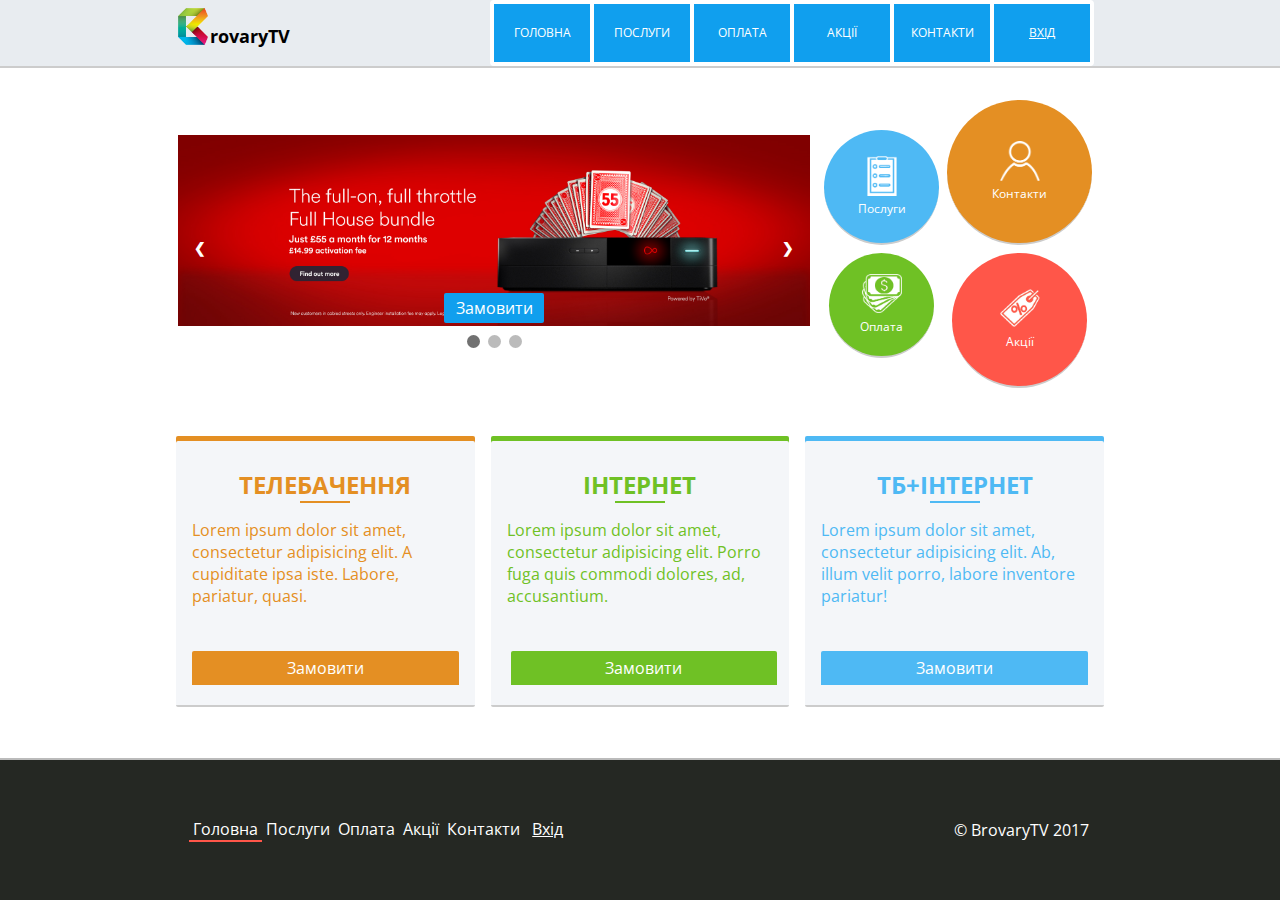
==== index.html @ 28ab9da6 "header_menu, footer_menu, popup pay" ====
<!DOCTYPE html>
<html lang="ru">
	<head>
		<meta charset="utf-8">
		<meta name="viewport" content="width=device-width,initial-scale=1.0">
		<title>Brovary.tv</title>
		<link href="https://fonts.googleapis.com/css?family=Open+Sans+Condensed:300" rel="stylesheet">
		<link rel="shortcut icon" href="images/favico.ico" type="image/x-icon">
		<link rel="stylesheet" href="stylesheets/css/style.css">
		<script src="https://ajax.googleapis.com/ajax/libs/jquery/3.1.1/jquery.min.js"></script>
		</head>
	<body>
		<div class="page_wrap">
		<header>
			<div class="wrap_header">
				<span class="logo">
					<i class="logo_head">rovaryTV</i>
				</span>
				<nav>
					<input type="checkbox" id="nav_toggle">
					<label class="toggle_menu" for="nav_toggle"></label>
					<label class="close_menu" for="nav_toggle"></label>
					<ul class="header_menu">
						<li class="Active"><a href="#">Головна</a></li>
						<li><a href="#">Послуги</a></li>
						<li><a href="#modal2" class="open_modal">Оплата</a></li>
						<li><a href="#">Акції</a></li>
						<li><a href="#">Контакти</a></li>
						<li class="login"><a href="#">Вхід</a></li>
					</ul>
				</nav>
			</div>
		</header>
		<div class="wrap content">
			<div class="main_btns">
				<div class="main_top">
					<a href="services.html">
						<div class="services">
							<span class="services_descr">Lorem ipsum dolor sit amet
							</span>
						</div>
					</a>
					<a href="pay.html">
						<div href="#modal2" class="open_modal pay">
							<span class="pay_descr">Lorem ipsum dolor sit amet.
							</span>
						</div>
					</a>
				</div>
				<div class="main_bot">
					<a href="contacts.html">
						<div class="contacts">
							<span class="contacts_descr">Lorem ipsum dolor sit amet.
							</span>
						</div>
					</a>
					<a href="discount.html">
						<div class="discount">
							<span class="discount_descr">Lorem ipsum dolor sit amet.
							</span>
						</div>
					</a>
				</div>
			</div>
			<div class="slider">
				<div class="slideshow-container">
				  <div class="mySlides fade">
				    <img src="images/slider_first.jpg" alt="Акції">
				    <a href="discount.html" class="btn_slider">Замовити</a>
				    
				  </div>

				  <div class="mySlides fade">
				    <img src="images/slider_2.jpg" alt="Акції">
				    <a href="discount.html" class="btn_slider">Замовити</a>
				  </div>

				  <div class="mySlides fade">
				    <img src="images/slider_first.jpg" alt="Акції">
				    <a href="discount.html" class="btn_slider">Замовити</a>
				  </div>

				  <a class="prev" onclick="plusSlides(-1)">&#10094;</a>
				  <a class="next" onclick="plusSlides(1)">&#10095;</a>
				  <div class="dot_wrap">
				  	<span class="dot" onclick="currentSlide(1)"></span>
				 	 <span class="dot" onclick="currentSlide(2)"></span>
				 	 <span class="dot" onclick="currentSlide(3)"></span> 
				</div>
				</div>
			</div>
		</div>
		<div class="wrap">
			<a href="tariffs.html#tv">
				<article class="info_block tv">
					<h1 class="article_heading-Tv">Телебачення</h1>
					<span class="info_descr">Lorem ipsum dolor sit amet, consectetur adipisicing elit. A cupiditate ipsa iste. Labore, pariatur, quasi.</span>
					<span class="btn">Замовити</span>
				</article>	
			</a>	
			<a href="tariffs.html#internet">
				<article class="info_block internet">
					<div>
					<h1 class="article_heading-Internet">Інтернет</h1>
					<span class="info_descr">Lorem ipsum dolor sit amet, consectetur adipisicing elit. Porro fuga quis commodi dolores, ad, accusantium.</span>
					<span class="btn">Замовити</span>
					</div>
				</article>	
			</a>
			<a href="tariffs.html#tv_internet">
				<article class="info_block tv_internet">
					<h1 class="article_heading-Internet_Tv">ТБ+Інтернет</h1>
					<span class="info_descr">Lorem ipsum dolor sit amet, consectetur adipisicing elit. Ab, illum velit porro, labore inventore pariatur!</span>
					<span class="btn">Замовити</span>
				</article>
			</a>
		</div>
		<div id="modal2" class="modal_div" style="opacity: 0; top: 45%; display: none;">
			<form id="pays_form">
				<span class="modal_close">X</span>
				<h1>Оберіть тип оплати</h1>
				<a href="#" class="btn_place">Ukr-pays</a>
				<a href="#" class="btn_place">Друк квитанції</a>
			</form>
		</div>
	<div id="overlay" style="display: none;"></div>
</div>
		<footer>
			<div class="wrap_footer_menu">
				<ul class="footer_menu leftside_column">
					<li class="Active"><a href="#">Головна</a></li>
					<li><a href="#">Послуги</a></li>
					<li><a href="#modal2" class="open_modal">Оплата</a></li>
				</ul>
				<ul class="footer_menu rightside_column">
					<li><a href="#">Акції</a></li>
					<li><a href="#">Контакти</a></li>
					<li class="login"><a href="#">Вхід</a></li>
				</ul>
			</div>
			<p class="copyright">&copy; BrovaryTV 2017</p>
		</footer>
	<script src="js/slider.js" ></script>
	<script src="js/jQuery.js" ></script>
	</body>
</html>
---- stylesheets/css/style.css ----
@charset "UTF-8";
* {
  box-sizing: border-box; }

body {
  position: relative;
  margin: 0 auto;
  min-width: 320px;
  font-family: "Open Sans Condensed", sans-serif, arial, verdana, tahoma; }

header {
  position: relative;
  z-index: 3;
  height: 64px;
  width: 100%;
  background-color: #e8ecf0;
  border-bottom: rgba(232, 236, 240, 0.9) 2px solid;
  font-family: "Open Sans Condensed", sans-serif, arial;
  border-bottom: 2px #ccc solid; }

nav {
  margin: 0;
  height: 64px;
  position: relative;
  padding: 8px;
  z-index: 3; }

a {
  text-decoration: none;
  color: #000; }

html, body {
  height: 100%; }

img {
  width: 100%; }

.page_wrap {
  min-height: 100%;
  margin-bottom: -142px; }

.page_wrap:after {
  content: "";
  display: block; }

footer, .page_wrap:after {
  height: 142px; }

.wrap {
  min-width: 320px;
  max-width: 960px;
  margin: 16px auto;
  padding: 16px 8px; }

.wrap_header {
  min-width: 320px;
  max-width: 940px;
  margin: auto;
  padding: 0; }

.wrap::after {
  content: "";
  display: block;
  clear: both; }

.logo {
  position: relative;
  display: block;
  height: 40px;
  display: block;
  float: right;
  position: relative;
  padding: 8px 8px 0 8px;
  z-index: 4; }

.logo::before {
  content: "";
  display: block;
  background-image: url("../../images/logo.png");
  background-repeat: no-repeat;
  background-size: 100%;
  width: 30px;
  height: 40px;
  margin: 0 2px 0 0;
  float: left; }

.logo_head {
  color: black;
  font-style: normal;
  position: relative;
  bottom: -16px; }

.logo_head {
  font-size: 18px;
  font-weight: bold; }

.toggle_menu {
  display: block;
  position: relative;
  z-index: 2;
  float: left;
  cursor: pointer;
  width: 30px;
  height: 20px;
  margin-top: 16px; }

.header_menu {
  display: none;
  opacity: 0;
  flex-direction: column;
  padding-left: 8px;
  list-style-type: none;
  position: relative;
  border-radius: 4px;
  z-index: -1; }

.header_menu::before {
  display: block;
  content: "";
  border: 10px solid transparent;
  border-right: 10px solid #2f4065;
  position: absolute;
  left: -20px;
  top: 16px; }

.header_menu li {
  margin: 4px 0; }

.header_menu a {
  text-align: center;
  padding: 0 4px;
  font-size: 12px;
  text-transform: uppercase;
  color: #fff; }

.Active {
  border-left: 2px solid #ff5649;
  margin-left: -2px; }

input[type="checkbox"] {
  display: none; }

#nav_toggle:checked + .toggle_menu::after {
  transform: rotate(-45deg);
  margin-top: -8px; }

#nav_toggle:checked + .toggle_menu::before {
  transform: rotate(45deg);
  border-bottom: none; }

#nav_toggle:checked ~ .header_menu {
  display: flex;
  opacity: 1;
  transition: all linear 0.3s;
  z-index: 3;
  position: relative;
  top: 16px;
  margin-top: -16px;
  left: 24px;
  width: 110px;
  background-color: #2f4065; }

#nav_toggle:checked ~ .header_menu a:hover {
  border-left: 2px solid #de6d6e;
  margin-left: -2px; }

.toggle_menu::before, .toggle_menu::after {
  content: "";
  display: block;
  border-bottom: 2px solid #ccc;
  transition: all linear 0.3s;
  padding: 2px; }

.toggle_menu::before {
  border-top: 2px solid #ccc; }

#nav_toggle:checked ~ .close_menu {
  opacity: 1;
  top: 0;
  bottom: 0;
  left: 0;
  right: 0;
  background: rgba(255, 255, 255, 0.9); }

.close_menu {
  transition: all linear 0.3s;
  opacity: 0;
  position: fixed; }

.main_btns {
  display: flex;
  flex-direction: column;
  justify-content: center;
  align-items: center; }

.main_top, .main_bot {
  display: flex; }

.main_btns::after {
  content: "";
  display: block;
  clear: both; }

.slider {
  max-width: 640px;
  padding: 2px;
  display: flex;
  align-items: center;
  position: relative;
  z-index: 1; }

.slideshow-container {
  position: relative; }

.mySlides {
  display: none; }

.dot_wrap {
  position: relative;
  text-align: center; }

.prev, .next {
  cursor: pointer;
  position: absolute;
  top: 50%;
  width: auto;
  margin-top: -22px;
  padding: 16px;
  color: white;
  font-weight: bold;
  font-size: 14px;
  transition: 0.6s ease;
  border-radius: 0 3px 3px 0; }

.next {
  right: 0;
  border-radius: 3px 0 0 3px; }

.prev:hover, .next:hover {
  background-color: rgba(0, 0, 0, 0.8); }

.btn_slider {
  font-size: 16px;
  position: absolute;
  left: 0;
  right: 0;
  width: 100px;
  margin: auto;
  bottom: 8px;
  text-align: center;
  background-color: #109fee;
  color: white;
  border-radius: 2px;
  padding: 4px 8px; }

.btn_slider:hover {
  background-color: #ff5649;
  color: #fff; }

.dot {
  height: 13px;
  width: 13px;
  margin: 0 2px;
  background-color: #bbb;
  border-radius: 50%;
  display: inline-block;
  transition: background-color 0.6s ease; }

.active, .dot:hover {
  background-color: #717171; }

.fade {
  animation-name: fade;
  animation-duration: 1.5s;
  position: relative; }

@keyframes fade {
  from {
    opacity: 0.4; }
  to {
    opacity: 1; } }
.services {
  display: flex;
  justify-content: center;
  align-self: center;
  flex-direction: column;
  width: 80px;
  height: 80px;
  border-radius: 50%;
  border-bottom: 2px #ccc solid;
  background-color: #4eb9f4;
  margin: 4px;
  font-family: "Open Sans Condensed", sans-serif, arial; }

.services::before {
  content: "";
  display: block;
  background-image: url("../../images/services.png");
  width: 30px;
  height: 40px;
  margin: 0 auto 4px;
  position: relative;
  top: 8px;
  background-size: 100%;
  background-repeat: no-repeat; }

.services::after {
  content: "Послуги";
  display: block;
  position: relative;
  top: -16px;
  color: #fff;
  text-align: center;
  font-size: 10px; }

.pay {
  display: flex;
  justify-content: center;
  flex-direction: column;
  align-self: center;
  width: 80px;
  height: 80px;
  border-radius: 50%;
  background-color: #6fc125;
  border-bottom: 2px #ccc solid;
  margin: 4px;
  margin: 4px;
  font-family: "Open Sans Condensed", sans-serif, arial; }

.pay::before {
  content: "";
  display: block;
  background-image: url("../../images/money.png");
  width: 40px;
  height: 40px;
  position: relative;
  top: 8px;
  margin: 0 auto 4px;
  background-size: 100%;
  background-repeat: no-repeat; }

.pay::after {
  content: "Оплата";
  display: block;
  position: relative;
  top: -16px;
  color: #fff;
  text-align: center;
  font-size: 10px; }

.contacts {
  display: flex;
  justify-content: center;
  align-self: center;
  flex-direction: column;
  width: 80px;
  height: 80px;
  border-radius: 50%;
  border-bottom: 2px #ccc solid;
  background-color: #e48f23;
  margin: 4px;
  margin: 4px;
  font-family: "Open Sans Condensed", sans-serif, arial; }

.contacts::before {
  content: "";
  display: block;
  background-image: url("../../images/auth.png");
  width: 40px;
  height: 40px;
  position: relative;
  top: 8px;
  margin: 0 auto 4px;
  background-size: 100%;
  background-repeat: no-repeat; }

.contacts::after {
  content: "Контакти";
  display: block;
  position: relative;
  top: -16px;
  color: #fff;
  text-align: center;
  font-size: 10px; }

.discount {
  display: flex;
  justify-content: center;
  align-content: center;
  flex-direction: column;
  width: 80px;
  height: 80px;
  border-radius: 50%;
  background-color: #ff5649;
  border-bottom: 2px #ccc solid;
  margin: 4px;
  margin: 4px;
  font-family: "Open Sans Condensed", sans-serif, arial; }

.discount::before {
  content: "";
  display: block;
  background-image: url("../../images/percent.png");
  width: 40px;
  height: 40px;
  position: relative;
  top: 8px;
  margin: 0 auto 4px;
  background-size: 100%;
  background-repeat: no-repeat; }

.discount::after {
  content: "Акції";
  display: block;
  position: relative;
  top: -16px;
  color: #fff;
  text-align: center;
  font-size: 10px; }

.services:hover:before, .services:hover:after,
.pay:hover:before, .pay:hover:after,
.contacts:hover:before, .contacts:hover:after,
.discount:hover:before, .discount:hover:after {
  opacity: 0.3;
  transition: all 0.3s linear;
  border-bottom: 0; }

.services_descr, .pay_descr, .contacts_descr, .discount_descr {
  opacity: 0;
  height: 24px;
  color: #fff;
  text-align: center;
  font-size: 8px; }

.services:hover {
  transition: all linear 0.3s;
  transform: scale(1.1); }

.services:hover .services_descr {
  opacity: 1;
  transition: all 0.3s linear; }

.pay:hover {
  transition: all linear 0.3s;
  transform: scale(1.1); }

.pay:hover .pay_descr {
  opacity: 1;
  transition: all 0.3s linear; }

.contacts:hover {
  transition: all linear 0.3s;
  transform: scale(1.1); }

.contacts:hover .contacts_descr {
  opacity: 1;
  transition: all 0.3s linear; }

.discount:hover {
  transition: all linear 0.3s;
  transform: scale(1.1); }

.discount:hover .discount_descr {
  opacity: 1;
  transition: all 0.3s linear; }

.content {
  position: relative;
  z-index: 2;
  display: flex;
  flex-direction: column-reverse;
  padding: 0 16px; }

.info_block {
  display: flex;
  position: relative;
  padding: 16px;
  flex-direction: column;
  justify-content: flex-start;
  align-self: center;
  background-color: #f4f6f9;
  float: left;
  width: 100%;
  min-height: 256px;
  margin: 16px 0;
  border-radius: 4px;
  border-bottom: 2px #ccc solid;
  margin: 4px;
  font-family: "Open Sans Condensed", sans-serif, arial; }

.article_heading-Tv::after {
  content: "";
  display: block;
  border-bottom: 2px solid #e48f23;
  width: 50px;
  margin: auto; }

.article_heading-Internet::after {
  content: "";
  display: block;
  border-bottom: 2px solid #6fc125;
  width: 50px;
  margin: auto; }

.article_heading-Internet_Tv::after {
  content: "";
  display: block;
  border-bottom: 2px solid #4eb9f4;
  width: 50px;
  margin: auto; }

.info_block:hover .article_heading-Internet_Tv::after {
  border-bottom: 2px solid #ff5649; }

.info_block:hover .article_heading-Internet::after {
  border-bottom: 2px solid #ff5649; }

.info_block:hover .article_heading-Tv::after {
  border-bottom: 2px solid #ff5649; }

.info_descr {
  display: block;
  height: 128px; }

.info_block::after {
  content: "";
  display: block;
  clear: both; }

.centering {
  display: flex;
  flex-direction: column;
  justify-content: center; }

.flex {
  display: flex;
  flex-direction: column;
  justify-content: center; }

.info_block h1 {
  font-size: 24px;
  margin: 16px;
  text-align: center; }

.oportunities {
  list-style-type: none;
  padding: 0;
  margin: 8px 0 32px; }

.oportunities li {
  text-indent: 8px; }

.oportunities li::before {
  content: "";
  display: block;
  float: left;
  background-image: url("../../images/check.png");
  background-size: 100%;
  width: 18px;
  height: 18px; }

.info_heading_tv, .info_heading_internet, .info_heading_tv_internet {
  border-top-right-radius: 50px;
  border-top-left-radius: 50px;
  border-bottom-left-radius: 50px;
  border-bottom-right-radius: 50px;
  padding: 16px;
  display: flex;
  justify-content: center;
  align-self: center;
  width: 120px; }

.info_heading_tv {
  border: 2px solid #e48f23; }

.info_heading_internet {
  border: 2px solid #6fc125; }

.info_heading_tv_internet {
  border: 2px solid #4eb9f4; }

.info_block:hover .info_heading_tv {
  color: #ff5649;
  border-color: #ff5649; }

.info_block:hover .info_heading_internet {
  color: #ff5649;
  border-color: #ff5649; }

.info_block:hover .info_heading_tv_internet {
  color: #ff5649;
  border-color: #ff5649; }

.info_heading_tv::before {
  content: "грн/міс";
  display: block;
  font-size: 12px;
  display: flex;
  justify-content: center;
  align-self: center;
  margin: 8px; }

.info_heading_internet::before {
  content: "грн/міс";
  display: block;
  font-size: 12px;
  display: flex;
  justify-content: center;
  align-self: center;
  margin: 8px; }

.info_heading_tv_internet::before {
  content: "грн/міс";
  display: block;
  font-size: 12px;
  display: flex;
  justify-content: center;
  align-self: center;
  margin: 8px; }

.info_wrap {
  display: flex;
  flex-direction: column; }

.speed_internet {
  display: flex;
  justify-content: space-between; }

.speed_internet::before {
  content: "Швидкіcть";
  display: block; }

.credit::after {
  content: "5 днiв";
  display: block;
  float: right; }

.analog_chnls::after {
  content: "70";
  display: block;
  float: right; }

.digital_chnls::after {
  content: "80";
  display: block;
  float: right; }

.btn {
  color: #fff;
  text-decoration: none;
  width: 100%;
  margin: 0 auto;
  padding: 6px 0;
  border-top-right-radius: 2px;
  border-top-left-radius: 2px;
  border: 0;
  display: flex;
  justify-content: center;
  align-self: center;
  margin: 4px;
  font-family: "Open Sans Condensed", sans-serif, arial; }

.tv .btn {
  background-color: #e48f23; }

.tv:hover .btn {
  background-color: #ff5649;
  cursor: pointer; }

.tv:hover {
  box-shadow: inset 0px 5px 0px 0px #ff5649;
  cursor: pointer;
  color: #ff5649; }

.info_block:hover .info_descr {
  color: #ff5649; }

.info_block:hover .article_heading {
  color: #ff5649; }

.tv:hover .info_heading {
  border-color: #ff5649; }

.internet .btn {
  background-color: #6fc125; }

.internet:hover .btn {
  background-color: #ff5649;
  cursor: pointer; }

.internet:hover {
  box-shadow: inset 0px 5px 0px 0px #ff5649;
  cursor: pointer;
  color: #ff5649; }

.tv_internet .btn {
  background-color: #4eb9f4; }

.tv_internet:hover .btn {
  background-color: #ff5649;
  cursor: pointer; }

.tv_internet:hover {
  box-shadow: inset 0px 5px 0px 0px #ff5649;
  cursor: pointer;
  color: #ff5649; }

.tv {
  border-radius: 2px;
  box-shadow: inset 0px 5px 0px 0px #e48f23;
  color: #e48f23; }

.tv h1 {
  text-transform: uppercase;
  color: #e48f23; }

.tv:hover h1 {
  color: #ff5649; }

.tv .info_descr {
  color: #e48f23; }

.info_block:hover .article_heading::after {
  border-color: #ff5649; }

.internet {
  border-radius: 2px;
  box-shadow: inset 0px 5px 0px 0px #6fc125;
  color: #6fc125; }

.internet h1 {
  text-transform: uppercase;
  color: #6fc125; }

.internet:hover h1 {
  color: #ff5649; }

.internet .info_descr {
  color: #6fc125; }

.tv_internet {
  border-radius: 2px;
  box-shadow: inset 0px 5px 0px 0px #4eb9f4;
  color: #4eb9f4; }

.tv_internet:hover h1 {
  color: #ff5649; }

.tv_internet .article_heading {
  color: #4eb9f4; }

.tv_internet {
  border-radius: 2px;
  box-shadow: inset 0px 5px 0px 0px #4eb9f4; }

.tv_internet h1 {
  text-transform: uppercase;
  color: #4eb9f4; }

.tv_internet .info_descr {
  color: #4eb9f4; }

#feedback, #pays_form {
  display: flex;
  flex-direction: column;
  position: fixed;
  top: calc(50% - 128px);
  left: calc(50% - 128px);
  margin: 0 auto;
  z-index: 7;
  width: 256px;
  background-color: #252823;
  border-bottom: 2px solid #fff;
  border-top: 2px solid #fff;
  padding: 8px;
  border-radius: 4px; }

#feedback h1, #pays_form h1 {
  font-size: 16px;
  color: #fff;
  text-align: center; }

#comment {
  width: 100%;
  height: 48px;
  padding: 8px;
  margin: 8px 0; }

input[type="tel"], input[type="text"] {
  border: 0;
  padding: 8px;
  margin: 8px 0;
  width: 100%; }

#choosenTarrif {
  background-color: rgba(187, 187, 187, 0.1);
  color: #fff; }

textarea {
  margin: 0 0 8px; }

.btn_place {
  color: #fff;
  text-decoration: none;
  width: 100%;
  margin: 16px auto 8px;
  padding: 6px 0;
  border-radius: 2px;
  border: 0;
  display: block;
  text-align: center;
  position: relative;
  background-color: #717171;
  bottom: 0; }

.btn_place:hover {
  cursor: pointer;
  background-color: #616161; }

.modal_close {
  width: 21px;
  height: 21px;
  position: absolute;
  top: 10px;
  right: 10px;
  cursor: pointer;
  display: block;
  color: #fff; }

#overlay {
  z-index: 6;
  position: fixed;
  background-color: #000;
  opacity: 0.8;
  width: 100%;
  height: 100%;
  top: 0;
  left: 0;
  cursor: pointer;
  display: none; }

footer {
  background-color: #252823;
  display: flex;
  justify-content: space-around;
  align-items: center;
  border-top: 2px solid #bbb; }

.footer_menu {
  list-style-type: none;
  padding: 0; }
  .footer_menu a {
    margin: 0 4px; }

.leftside_column {
  float: left; }

.rightside_column {
  float: right; }

.copyright {
  color: #fff;
  font-size: 16px; }

@media (min-width: 400px) {
  .main_btns {
    flex-direction: row; } }
@media (min-width: 650px) {
  nav {
    padding: 0; }

  header {
    height: 68px; }

  .slider {
    height: 320px; }

  .flex {
    flex-direction: row; }

  .info_block:hover {
    margin-top: -8px;
    transition: linear all 0.3s; }

  .tv_tariffs {
    width: calc(66.6666% - 16px);
    max-width: 720px; }

  #nav_toogle, .toggle_menu {
    display: none; }

  .logo {
    float: left; }

  .header_menu {
    opacity: 1;
    display: block;
    margin: 0;
    float: right;
    border: 2px #fff solid;
    padding: 0;
    margin-right: 16px; }

  .header_menu a {
    padding: 4px;
    margin: 0;
    line-height: 58px; }

  .header_menu li {
    background-color: #109fee;
    margin: 0;
    width: 100px;
    text-align: center;
    border: 2px #fff solid;
    float: left; }

  .header_menu::before {
    display: none; }

  .header_menu li:hover {
    background-color: #ff5649;
    transition: all 0.1s linear;
    cursor: pointer; }

  .login {
    background-color: #109fee; }

  .login a {
    color: #fff;
    text-decoration: underline;
    padding: 4px; }

  .Active {
    border-left: 0;
    background-color: #ff5649; }

  .main_btns {
    position: relative;
    float: right;
    display: flex;
    align-items: flex-start;
    min-height: 320px;
    margin: 0;
    padding: 8px; }

  .main_top {
    height: 296px; }

  .main_top, .main_bot {
    flex-direction: column;
    justify-content: center;
    align-items: center;
    align-self: center; }

  .services::after {
    font-size: 12px; }

  .pay::after {
    font-size: 12px; }

  .contacts::before {
    top: 12px; }

  .contacts::after {
    font-size: 12px;
    top: -12px; }

  .discount::before {
    top: 12px; }

  .discount::after {
    font-size: 12px;
    top: -12px; }

  .services {
    height: 95px;
    width: 95px; }

  .pay {
    width: 85px;
    height: 85px; }

  .contacts {
    width: 105px;
    height: 105px; }

  .discount {
    width: 105px;
    height: 105px; }

  .content {
    display: block; }

  .info_block {
    max-width: 360px;
    width: calc(33.333333% - 16px);
    margin: 0 8px; }

  .wrap_footer_menu {
    display: flex; }

  .footer_menu {
    display: flex; }
    .footer_menu a {
      color: #fff; }
    .footer_menu .Active {
      background-color: unset;
      border-bottom: 2px solid #ff5649; }
    .footer_menu a:hover {
      border-bottom: 2px solid #ff5649; }
    .footer_menu .login {
      background-color: unset; } }
@media (min-width: 860px) {
  .services {
    height: 115px;
    width: 115px; }

  .services::before {
    top: 12px; }

  .services::after {
    top: -12px; }

  .pay {
    width: 105px;
    height: 105px; }

  .pay::before {
    top: 12px; }

  .pay::after {
    top: -12px; }

  .contacts {
    width: 145px;
    height: 145px; }

  .discount {
    width: 135px;
    height: 135px; } }

/*# sourceMappingURL=style.css.map */
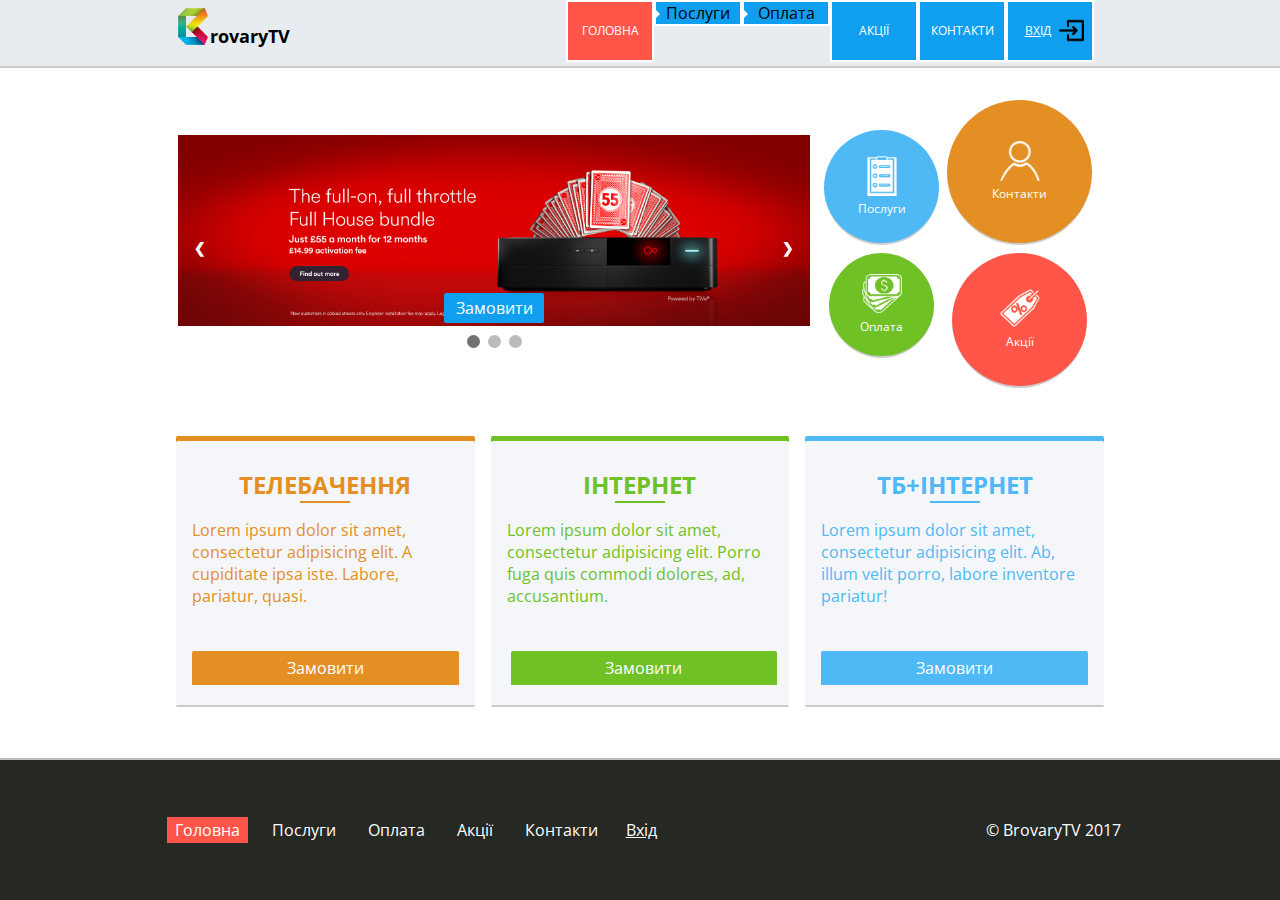
==== commit f926afe2: "mobile, desktop menus" ====
--- a/index.html
+++ b/index.html
@@ -22,11 +22,36 @@
 					<label class="close_menu" for="nav_toggle"></label>
 					<ul class="header_menu">
 						<li class="Active"><a href="#">Головна</a></li>
-						<li><a href="#">Послуги</a></li>
-						<li><a href="#modal2" class="open_modal">Оплата</a></li>
+						<li class="services_li">
+							<label for="services_menu">Послуги</label>
+							<input type="checkbox" id="services_menu">
+							<ul class="second-level_menu">
+								<li><a href="#">Обладнання</a></li>
+								<li class="connecting_service_li">
+									<label for="connecting_service_menu">Підключення</label>
+									<input type="checkbox" id="connecting_service_menu">
+									<ul class="third-level_menu">
+										<li><a href="#">FAQ</a></li>
+										<li><a href="#">Технічні питання</a></li>
+										<li><a href="#">Документи</a></li>
+									</ul>
+								</li>
+								<li><a href="#">Телебачення</a></li>
+								<li><a href="#">Інтернет</a></li>
+								<li><a href="#">ТБ+Інтернет</a></li>
+							</ul>
+						</li>
+						<li class="pay_li">
+							<label for="pay_menu">Оплата</label>
+							<input type="checkbox" id="pay_menu">
+							<ul class="second-level_menu">
+								<li><a href="https://ukrpays.com/v2/services/payment/id/553/">UkrPayS</a></li>
+								<li><a href="#">Друк квитанції</a></li>
+							</ul>
+						</li>
 						<li><a href="#">Акції</a></li>
 						<li><a href="#">Контакти</a></li>
-						<li class="login"><a href="#">Вхід</a></li>
+						<li class="login"><a href="http://stat.brovary.tv">Вхід</a></li>
 					</ul>
 				</nav>
 			</div>
@@ -40,8 +65,8 @@
 							</span>
 						</div>
 					</a>
-					<a href="pay.html">
-						<div href="#modal2" class="open_modal pay">
+					<a href="#modal1" class="open_modal_1">
+						<div class="pay">
 							<span class="pay_descr">Lorem ipsum dolor sit amet.
 							</span>
 						</div>
@@ -93,7 +118,7 @@
 		<div class="wrap">
 			<a href="tariffs.html#tv">
 				<article class="info_block tv">
-					<h1 class="article_heading-Tv">Телебачення</h1>
+					<h2 class="article_heading-Tv">Телебачення</h2>
 					<span class="info_descr">Lorem ipsum dolor sit amet, consectetur adipisicing elit. A cupiditate ipsa iste. Labore, pariatur, quasi.</span>
 					<span class="btn">Замовити</span>
 				</article>	
@@ -101,7 +126,7 @@
 			<a href="tariffs.html#internet">
 				<article class="info_block internet">
 					<div>
-					<h1 class="article_heading-Internet">Інтернет</h1>
+					<h2 class="article_heading-Internet">Інтернет</h2>
 					<span class="info_descr">Lorem ipsum dolor sit amet, consectetur adipisicing elit. Porro fuga quis commodi dolores, ad, accusantium.</span>
 					<span class="btn">Замовити</span>
 					</div>
@@ -109,17 +134,17 @@
 			</a>
 			<a href="tariffs.html#tv_internet">
 				<article class="info_block tv_internet">
-					<h1 class="article_heading-Internet_Tv">ТБ+Інтернет</h1>
+					<h2 class="article_heading-Internet_Tv">ТБ+Інтернет</h2>
 					<span class="info_descr">Lorem ipsum dolor sit amet, consectetur adipisicing elit. Ab, illum velit porro, labore inventore pariatur!</span>
 					<span class="btn">Замовити</span>
 				</article>
 			</a>
 		</div>
-		<div id="modal2" class="modal_div" style="opacity: 0; top: 45%; display: none;">
+		<div id="modal1" class="modal_div" style="opacity: 0; top: 45%; display: none;">
 			<form id="pays_form">
 				<span class="modal_close">X</span>
 				<h1>Оберіть тип оплати</h1>
-				<a href="#" class="btn_place">Ukr-pays</a>
+				<a href="https://ukrpays.com/v2/services/payment/id/553/" class="btn_place">UkrPayS</a>
 				<a href="#" class="btn_place">Друк квитанції</a>
 			</form>
 		</div>
@@ -130,12 +155,12 @@
 				<ul class="footer_menu leftside_column">
 					<li class="Active"><a href="#">Головна</a></li>
 					<li><a href="#">Послуги</a></li>
-					<li><a href="#modal2" class="open_modal">Оплата</a></li>
+					<li><a href="#modal1" class="open_modal_1">Оплата</a></li>
 				</ul>
 				<ul class="footer_menu rightside_column">
 					<li><a href="#">Акції</a></li>
 					<li><a href="#">Контакти</a></li>
-					<li class="login"><a href="#">Вхід</a></li>
+					<li class="login"><a href="http://stat.brovary.tv">Вхід</a></li>
 				</ul>
 			</div>
 			<p class="copyright">&copy; BrovaryTV 2017</p>
--- a/stylesheets/css/style.css
+++ b/stylesheets/css/style.css
@@ -10,7 +10,7 @@
 
 header {
   position: relative;
-  z-index: 3;
+  z-index: 4;
   height: 64px;
   width: 100%;
   background-color: #e8ecf0;
@@ -71,7 +71,7 @@
   float: right;
   position: relative;
   padding: 8px 8px 0 8px;
-  z-index: 4; }
+  z-index: 5; }
 
 .logo::before {
   content: "";
@@ -113,6 +113,79 @@
   position: relative;
   border-radius: 4px;
   z-index: -1; }
+  .header_menu a {
+    text-align: center;
+    padding: 0 4px;
+    font-size: 12px;
+    text-transform: uppercase;
+    color: #fff; }
+  .header_menu li {
+    margin: 4px 0; }
+  .header_menu .Active {
+    border-left: 2px solid #ff5649;
+    margin-left: -2px; }
+  .header_menu .services_li::after, .header_menu .pay_li::after, .header_menu .connecting_service_li::after {
+    content: "";
+    display: block;
+    border: 4px solid transparent;
+    border-left: 4px solid #fff;
+    position: absolute;
+    right: 0;
+    top: 8px; }
+  .header_menu .services_li:hover:after {
+    opacity: 0;
+    transition: all linear 0.2s; }
+  .header_menu .pay_li:hover:after {
+    opacity: 0;
+    transition: all linear 0.2s; }
+  .header_menu .connecting_service_li::after {
+    right: -8px; }
+  .header_menu .connecting_service_li:hover:after {
+    opacity: 0;
+    transition: linear all 0.2s; }
+  .header_menu .services_li, .header_menu .pay_li {
+    position: relative; }
+    .header_menu .services_li .second-level_menu, .header_menu .services_li .connecting_service_li .third-level_menu, .header_menu .connecting_service_li .services_li .third-level_menu, .header_menu .pay_li .second-level_menu, .header_menu .pay_li .connecting_service_li .third-level_menu, .header_menu .connecting_service_li .pay_li .third-level_menu {
+      list-style-type: none;
+      display: none;
+      position: absolute;
+      top: -14px;
+      right: -100px;
+      padding: 8px;
+      border-radius: 2px;
+      background-color: #2f4065; }
+      .header_menu .services_li .second-level_menu a, .header_menu .services_li .connecting_service_li .third-level_menu a, .header_menu .connecting_service_li .services_li .third-level_menu a, .header_menu .pay_li .second-level_menu a, .header_menu .pay_li .connecting_service_li .third-level_menu a, .header_menu .connecting_service_li .pay_li .third-level_menu a {
+        font-size: 10px; }
+      .header_menu .services_li .second-level_menu li, .header_menu .services_li .connecting_service_li .third-level_menu li, .header_menu .connecting_service_li .services_li .third-level_menu li, .header_menu .pay_li .second-level_menu li, .header_menu .pay_li .connecting_service_li .third-level_menu li, .header_menu .connecting_service_li .pay_li .third-level_menu li {
+        float: left; }
+    .header_menu .services_li .second-level_menu::before, .header_menu .services_li .connecting_service_li .third-level_menu::before, .header_menu .connecting_service_li .services_li .third-level_menu::before, .header_menu .pay_li .second-level_menu::before, .header_menu .pay_li .connecting_service_li .third-level_menu::before, .header_menu .connecting_service_li .pay_li .third-level_menu::before {
+      display: block;
+      content: "";
+      border: 6px solid transparent;
+      border-right: 6px solid #fff;
+      position: absolute;
+      opacity: 1;
+      transition: all linear 0.2s;
+      left: -12px;
+      top: 20px; }
+  .header_menu .services_li:hover .second-level_menu, .header_menu .services_li:hover .connecting_service_li .third-level_menu, .header_menu .connecting_service_li .services_li:hover .third-level_menu {
+    display: flex;
+    flex-direction: column; }
+  .header_menu .pay_li .second-level_menu, .header_menu .pay_li .connecting_service_li .third-level_menu, .header_menu .connecting_service_li .pay_li .third-level_menu {
+    left: 103px; }
+  .header_menu .pay_li:hover .second-level_menu, .header_menu .pay_li:hover .connecting_service_li .third-level_menu, .header_menu .connecting_service_li .pay_li:hover .third-level_menu {
+    display: flex;
+    flex-direction: column; }
+  .header_menu .connecting_service_li {
+    position: relative; }
+    .header_menu .connecting_service_li .third-level_menu {
+      flex-direction: column;
+      opacity: 0;
+      left: 92px; }
+  .header_menu .connecting_service_li:hover .third-level_menu {
+    opacity: 1;
+    display: flex;
+    flex-direction: column; }
 
 .header_menu::before {
   display: block;
@@ -123,20 +196,6 @@
   left: -20px;
   top: 16px; }
 
-.header_menu li {
-  margin: 4px 0; }
-
-.header_menu a {
-  text-align: center;
-  padding: 0 4px;
-  font-size: 12px;
-  text-transform: uppercase;
-  color: #fff; }
-
-.Active {
-  border-left: 2px solid #ff5649;
-  margin-left: -2px; }
-
 input[type="checkbox"] {
   display: none; }
 
@@ -152,7 +211,7 @@
   display: flex;
   opacity: 1;
   transition: all linear 0.3s;
-  z-index: 3;
+  z-index: 88;
   position: relative;
   top: 16px;
   margin-top: -16px;
@@ -488,6 +547,10 @@
   border-bottom: 2px #ccc solid;
   margin: 4px;
   font-family: "Open Sans Condensed", sans-serif, arial; }
+  .info_block h2 {
+    font-size: 24px;
+    margin: 16px;
+    text-align: center; }
 
 .article_heading-Tv::after {
   content: "";
@@ -537,11 +600,6 @@
   display: flex;
   flex-direction: column;
   justify-content: center; }
-
-.info_block h1 {
-  font-size: 24px;
-  margin: 16px;
-  text-align: center; }
 
 .oportunities {
   list-style-type: none;
@@ -673,6 +731,9 @@
   cursor: pointer;
   color: #ff5649; }
 
+.tv:hover h2 {
+  color: #ff5649; }
+
 .info_block:hover .info_descr {
   color: #ff5649; }
 
@@ -694,6 +755,9 @@
   cursor: pointer;
   color: #ff5649; }
 
+.internet:hover h2 {
+  color: #ff5649; }
+
 .tv_internet .btn {
   background-color: #4eb9f4; }
 
@@ -710,13 +774,9 @@
   border-radius: 2px;
   box-shadow: inset 0px 5px 0px 0px #e48f23;
   color: #e48f23; }
-
-.tv h1 {
-  text-transform: uppercase;
-  color: #e48f23; }
-
-.tv:hover h1 {
-  color: #ff5649; }
+  .tv h2 {
+    text-transform: uppercase;
+    color: #e48f23; }
 
 .tv .info_descr {
   color: #e48f23; }
@@ -728,13 +788,9 @@
   border-radius: 2px;
   box-shadow: inset 0px 5px 0px 0px #6fc125;
   color: #6fc125; }
-
-.internet h1 {
-  text-transform: uppercase;
-  color: #6fc125; }
-
-.internet:hover h1 {
-  color: #ff5649; }
+  .internet h2 {
+    text-transform: uppercase;
+    color: #6fc125; }
 
 .internet .info_descr {
   color: #6fc125; }
@@ -744,7 +800,7 @@
   box-shadow: inset 0px 5px 0px 0px #4eb9f4;
   color: #4eb9f4; }
 
-.tv_internet:hover h1 {
+.tv_internet:hover h2 {
   color: #ff5649; }
 
 .tv_internet .article_heading {
@@ -753,10 +809,9 @@
 .tv_internet {
   border-radius: 2px;
   box-shadow: inset 0px 5px 0px 0px #4eb9f4; }
-
-.tv_internet h1 {
-  text-transform: uppercase;
-  color: #4eb9f4; }
+  .tv_internet h2 {
+    text-transform: uppercase;
+    color: #4eb9f4; }
 
 .tv_internet .info_descr {
   color: #4eb9f4; }
@@ -775,11 +830,10 @@
   border-top: 2px solid #fff;
   padding: 8px;
   border-radius: 4px; }
-
-#feedback h1, #pays_form h1 {
-  font-size: 16px;
-  color: #fff;
-  text-align: center; }
+  #feedback h1, #pays_form h1 {
+    font-size: 16px;
+    color: #fff;
+    text-align: center; }
 
 #comment {
   width: 100%;
@@ -850,8 +904,16 @@
 .footer_menu {
   list-style-type: none;
   padding: 0; }
+  .footer_menu li {
+    margin: 8px 0; }
   .footer_menu a {
-    margin: 0 4px; }
+    margin: 0 8px;
+    padding: 2px 8px;
+    color: #fff; }
+  .footer_menu li:hover a {
+    background-color: #ff5649; }
+  .footer_menu .Active a {
+    background-color: #ff5649; }
 
 .leftside_column {
   float: left; }
@@ -879,7 +941,7 @@
   .flex {
     flex-direction: row; }
 
-  .info_block:hover {
+  ._b_block:hover {
     margin-top: -8px;
     transition: linear all 0.3s; }
 
@@ -898,42 +960,62 @@
     display: block;
     margin: 0;
     float: right;
-    border: 2px #fff solid;
     padding: 0;
     margin-right: 16px; }
-
-  .header_menu a {
-    padding: 4px;
-    margin: 0;
-    line-height: 58px; }
-
-  .header_menu li {
-    background-color: #109fee;
-    margin: 0;
-    width: 100px;
-    text-align: center;
-    border: 2px #fff solid;
-    float: left; }
+    .header_menu a {
+      padding: 4px;
+      margin: 0;
+      line-height: 58px; }
+    .header_menu li {
+      background-color: #109fee;
+      margin: 0;
+      width: 88px;
+      text-align: center;
+      border: 2px #fff solid;
+      float: left; }
+    .header_menu .services_li::after, .header_menu .pay_li::after, .header_menu .connecting_service_li::after {
+      left: 0; }
+    .header_menu li:hover {
+      background-color: #ff5649;
+      transition: all 0.1s linear;
+      cursor: pointer; }
+    .header_menu .services_li:hover .second-level_menu, .header_menu .services_li:hover .connecting_service_li .third-level_menu, .header_menu .connecting_service_li .services_li:hover .third-level_menu {
+      flex-direction: row;
+      top: 56px;
+      left: -4px;
+      background-color: unset; }
+    .header_menu .pay_li:hover .second-level_menu, .header_menu .pay_li:hover .connecting_service_li .third-level_menu, .header_menu .connecting_service_li .pay_li:hover .third-level_menu {
+      flex-direction: row;
+      top: 56px;
+      left: -12px;
+      background-color: unset; }
+    .header_menu .connecting_service_li:hover .third-level_menu {
+      flex-direction: row; }
+      .header_menu .connecting_service_li:hover .third-level_menu li {
+        width: 88px; }
+    .header_menu .Active {
+      background-color: #ff5649;
+      border: 2px #fff solid; }
+    .header_menu .login::after {
+      content: "";
+      display: block;
+      position: relative;
+      top: 16px;
+      right: 8px;
+      background-image: url("../../images/login.png");
+      background-size: 100%;
+      width: 25px;
+      height: 25px;
+      float: right;
+      vertical-align: middle; }
 
   .header_menu::before {
     display: none; }
-
-  .header_menu li:hover {
-    background-color: #ff5649;
-    transition: all 0.1s linear;
-    cursor: pointer; }
-
-  .login {
-    background-color: #109fee; }
 
   .login a {
     color: #fff;
     text-decoration: underline;
     padding: 4px; }
-
-  .Active {
-    border-left: 0;
-    background-color: #ff5649; }
 
   .main_btns {
     position: relative;
@@ -1004,13 +1086,8 @@
     display: flex; }
     .footer_menu a {
       color: #fff; }
-    .footer_menu .Active {
-      background-color: unset;
-      border-bottom: 2px solid #ff5649; }
     .footer_menu a:hover {
-      border-bottom: 2px solid #ff5649; }
-    .footer_menu .login {
-      background-color: unset; } }
+      border-bottom: 2px solid #ff5649; } }
 @media (min-width: 860px) {
   .services {
     height: 115px;
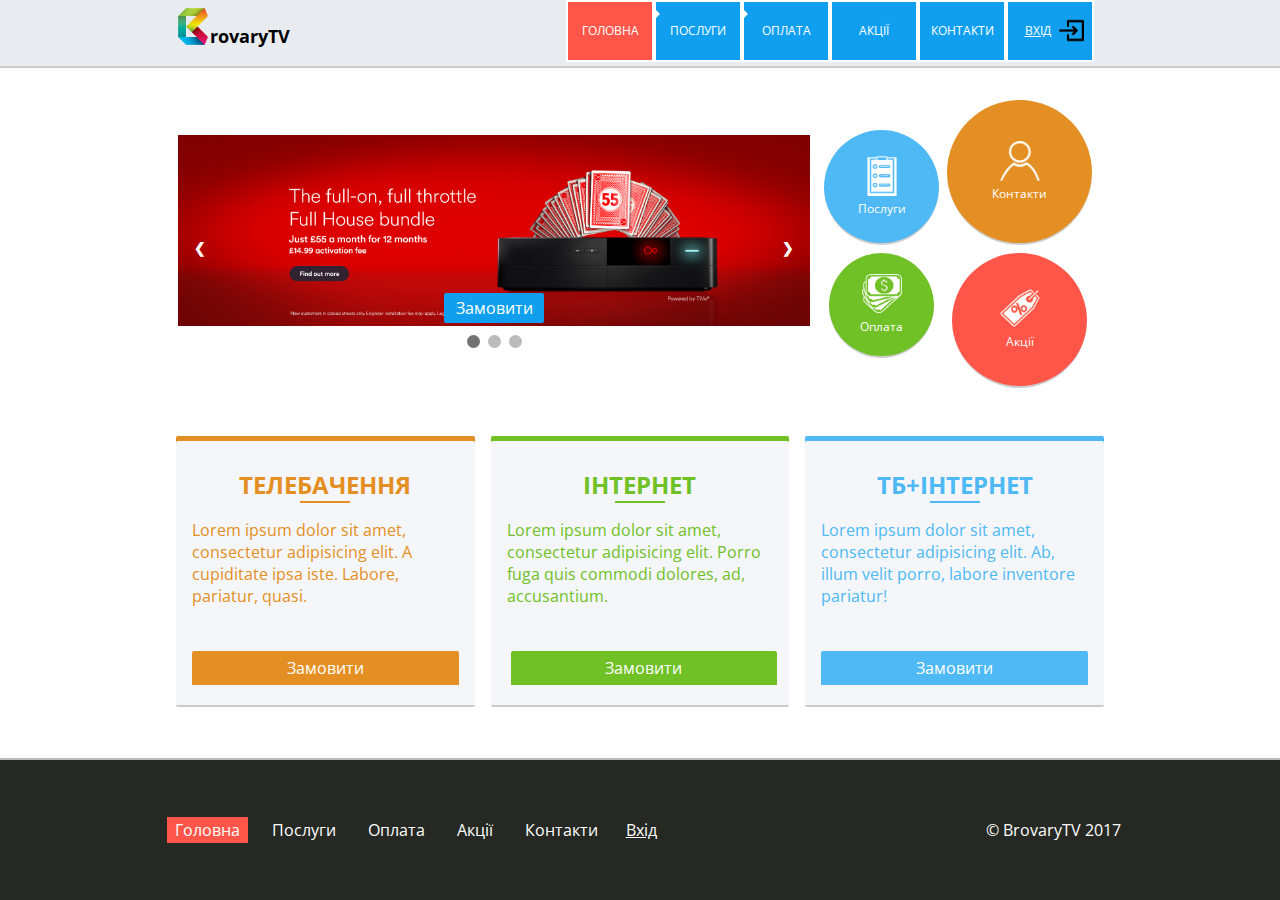
==== commit 6d2b47f1: "mobile, desktop menus fix" ====
--- a/index.html
+++ b/index.html
@@ -23,13 +23,11 @@
 					<ul class="header_menu">
 						<li class="Active"><a href="#">Головна</a></li>
 						<li class="services_li">
-							<label for="services_menu">Послуги</label>
-							<input type="checkbox" id="services_menu">
+							<a>Послуги</a>
 							<ul class="second-level_menu">
 								<li><a href="#">Обладнання</a></li>
 								<li class="connecting_service_li">
-									<label for="connecting_service_menu">Підключення</label>
-									<input type="checkbox" id="connecting_service_menu">
+									<a>Підключення</a>
 									<ul class="third-level_menu">
 										<li><a href="#">FAQ</a></li>
 										<li><a href="#">Технічні питання</a></li>
@@ -42,8 +40,7 @@
 							</ul>
 						</li>
 						<li class="pay_li">
-							<label for="pay_menu">Оплата</label>
-							<input type="checkbox" id="pay_menu">
+							<a>Оплата</a>
 							<ul class="second-level_menu">
 								<li><a href="https://ukrpays.com/v2/services/payment/id/553/">UkrPayS</a></li>
 								<li><a href="#">Друк квитанції</a></li>
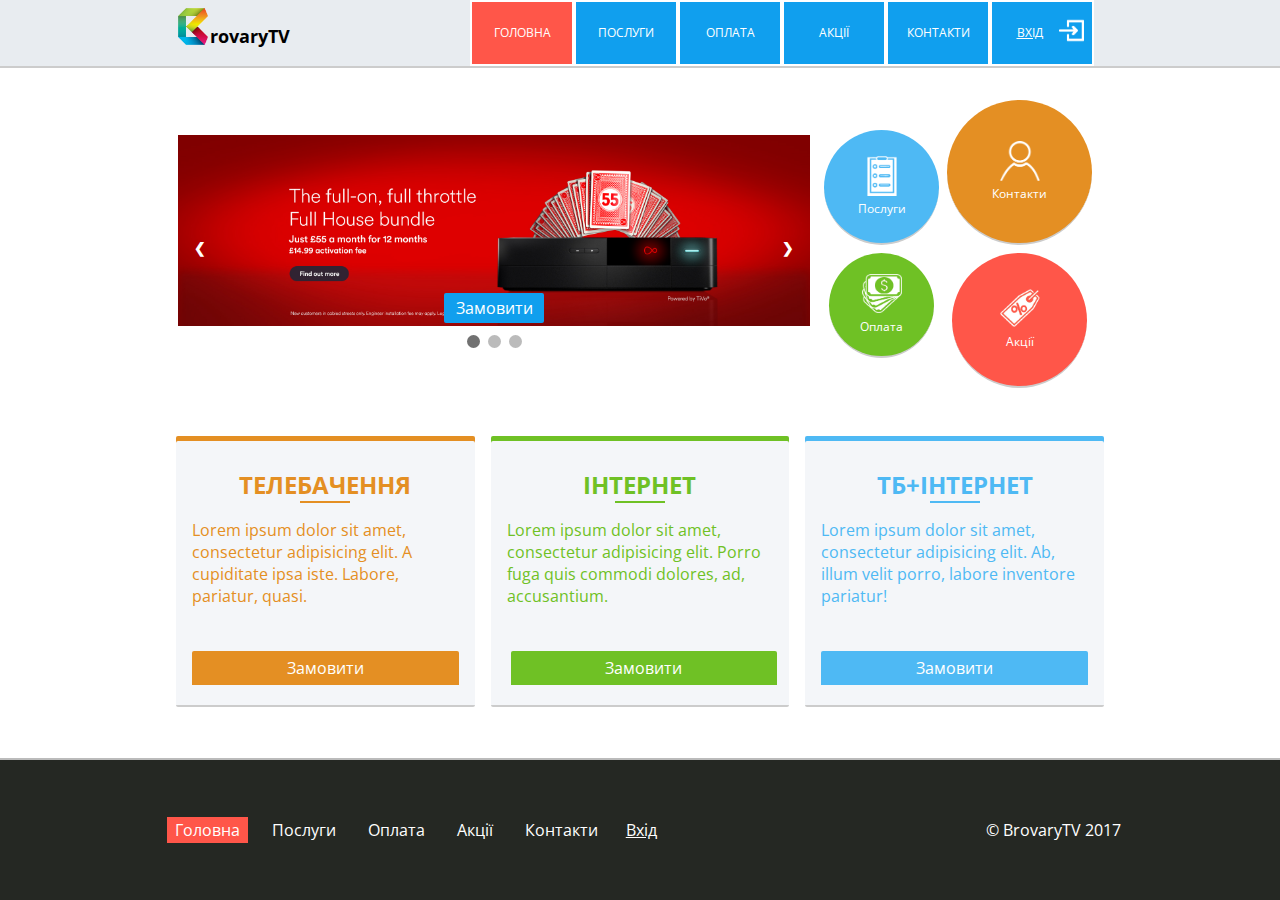
==== commit bb8e8f10: "mobile, desktop menus full" ====
--- a/index.html
+++ b/index.html
@@ -43,7 +43,7 @@
 							<a>Оплата</a>
 							<ul class="second-level_menu">
 								<li><a href="https://ukrpays.com/v2/services/payment/id/553/">UkrPayS</a></li>
-								<li><a href="#">Друк квитанції</a></li>
+								<li><a href="#">Квитанція</a></li>
 							</ul>
 						</li>
 						<li><a href="#">Акції</a></li>
--- a/stylesheets/css/style.css
+++ b/stylesheets/css/style.css
@@ -56,7 +56,9 @@
   min-width: 320px;
   max-width: 940px;
   margin: auto;
-  padding: 0; }
+  padding: 0;
+  position: relative;
+  z-index: 1; }
 
 .wrap::after {
   content: "";
@@ -71,7 +73,7 @@
   float: right;
   position: relative;
   padding: 8px 8px 0 8px;
-  z-index: 5; }
+  z-index: 4; }
 
 .logo::before {
   content: "";
@@ -150,7 +152,7 @@
       display: none;
       position: absolute;
       top: -14px;
-      right: -100px;
+      right: -75px;
       padding: 8px;
       border-radius: 2px;
       background-color: #2f4065; }
@@ -181,7 +183,7 @@
     .header_menu .connecting_service_li .third-level_menu {
       flex-direction: column;
       opacity: 0;
-      left: 92px; }
+      left: 67px; }
   .header_menu .connecting_service_li:hover .third-level_menu {
     opacity: 1;
     display: flex;
@@ -211,7 +213,7 @@
   display: flex;
   opacity: 1;
   transition: all linear 0.3s;
-  z-index: 88;
+  z-index: 2;
   position: relative;
   top: 16px;
   margin-top: -16px;
@@ -219,8 +221,8 @@
   width: 110px;
   background-color: #2f4065; }
 
-#nav_toggle:checked ~ .header_menu a:hover {
-  border-left: 2px solid #de6d6e;
+#nav_toggle:checked ~ .header_menu li:hover {
+  border-left: 2px solid #ff5649;
   margin-left: -2px; }
 
 .toggle_menu::before, .toggle_menu::after {
@@ -240,6 +242,9 @@
   left: 0;
   right: 0;
   background: rgba(255, 255, 255, 0.9); }
+
+#nav_toggle:checked ~ .logo {
+  z-index: 1; }
 
 .close_menu {
   transition: all linear 0.3s;
@@ -928,7 +933,7 @@
 @media (min-width: 400px) {
   .main_btns {
     flex-direction: row; } }
-@media (min-width: 650px) {
+@media (min-width: 750px) {
   nav {
     padding: 0; }
 
@@ -954,6 +959,9 @@
 
   .logo {
     float: left; }
+
+  .services_li::after, .header_menu .pay_li::after, .header_menu .connecting_service_li::after {
+    opacity: 0; }
 
   .header_menu {
     opacity: 1;
@@ -965,16 +973,14 @@
     .header_menu a {
       padding: 4px;
       margin: 0;
-      line-height: 58px; }
+      line-height: 62px; }
     .header_menu li {
       background-color: #109fee;
       margin: 0;
-      width: 88px;
+      width: 104px;
       text-align: center;
       border: 2px #fff solid;
       float: left; }
-    .header_menu .services_li::after, .header_menu .pay_li::after, .header_menu .connecting_service_li::after {
-      left: 0; }
     .header_menu li:hover {
       background-color: #ff5649;
       transition: all 0.1s linear;
@@ -982,17 +988,31 @@
     .header_menu .services_li:hover .second-level_menu, .header_menu .services_li:hover .connecting_service_li .third-level_menu, .header_menu .connecting_service_li .services_li:hover .third-level_menu {
       flex-direction: row;
       top: 56px;
-      left: -4px;
+      left: -10px;
       background-color: unset; }
+      .header_menu .services_li:hover .second-level_menu a, .header_menu .services_li:hover .connecting_service_li .third-level_menu a, .header_menu .connecting_service_li .services_li:hover .third-level_menu a {
+        display: block;
+        width: 102px;
+        height: 66px;
+        text-align: center; }
     .header_menu .pay_li:hover .second-level_menu, .header_menu .pay_li:hover .connecting_service_li .third-level_menu, .header_menu .connecting_service_li .pay_li:hover .third-level_menu {
       flex-direction: row;
       top: 56px;
-      left: -12px;
+      left: -10px;
       background-color: unset; }
+      .header_menu .pay_li:hover .second-level_menu a, .header_menu .pay_li:hover .connecting_service_li .third-level_menu a, .header_menu .connecting_service_li .pay_li:hover .third-level_menu a {
+        width: 102px;
+        height: 66px;
+        display: block; }
     .header_menu .connecting_service_li:hover .third-level_menu {
-      flex-direction: row; }
-      .header_menu .connecting_service_li:hover .third-level_menu li {
-        width: 88px; }
+      flex-direction: row;
+      top: 64px;
+      left: -10px;
+      background-color: unset; }
+      .header_menu .connecting_service_li:hover .third-level_menu a {
+        width: 102px;
+        height: 66px;
+        display: block; }
     .header_menu .Active {
       background-color: #ff5649;
       border: 2px #fff solid; }
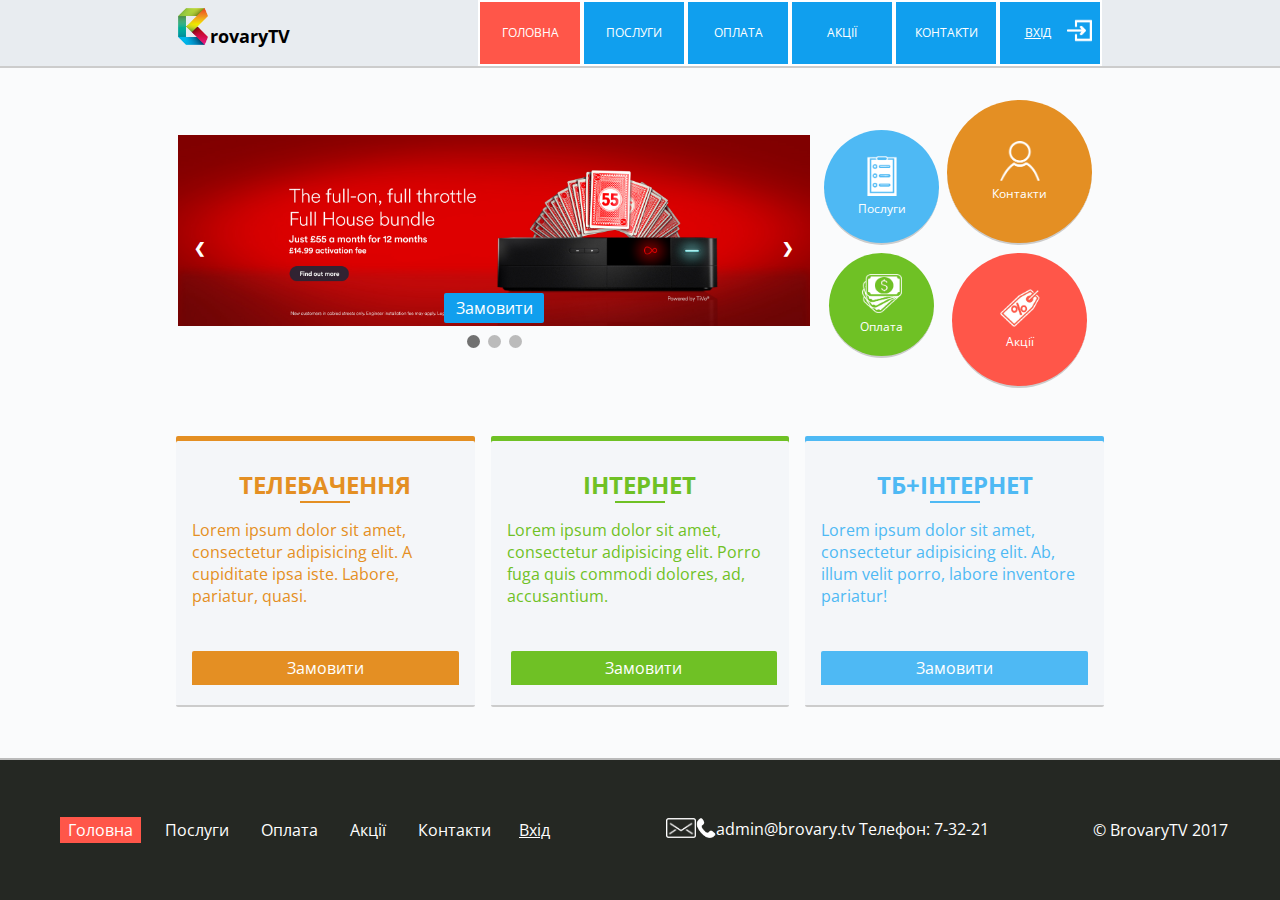
==== commit dd1dbeee: "contacts: map+menu fix" ====
--- a/index.html
+++ b/index.html
@@ -42,7 +42,7 @@
 						<li class="pay_li">
 							<a>Оплата</a>
 							<ul class="second-level_menu">
-								<li><a href="https://ukrpays.com/v2/services/payment/id/553/">UkrPayS</a></li>
+								<li><a href="https://ukrpays.com/v2/services/payment/id/553/">Онлайн</a></li>
 								<li><a href="#">Квитанція</a></li>
 							</ul>
 						</li>
@@ -141,7 +141,7 @@
 			<form id="pays_form">
 				<span class="modal_close">X</span>
 				<h1>Оберіть тип оплати</h1>
-				<a href="https://ukrpays.com/v2/services/payment/id/553/" class="btn_place">UkrPayS</a>
+				<a href="https://ukrpays.com/v2/services/payment/id/553/" class="btn_place">Онлайн</a>
 				<a href="#" class="btn_place">Друк квитанції</a>
 			</form>
 		</div>
@@ -160,6 +160,14 @@
 					<li class="login"><a href="http://stat.brovary.tv">Вхід</a></li>
 				</ul>
 			</div>
+			<div class="wrap_contacts">
+				<a href="mailto:admin@brovary.tv">
+					<span class="mail">admin@brovary.tv</span>
+				</a>
+				<a href="tel:+30459473221">
+					<span class="tel">Телефон: 7-32-21</span>
+				</a>
+			</div>
 			<p class="copyright">&copy; BrovaryTV 2017</p>
 		</footer>
 	<script src="js/slider.js" ></script>
--- a/stylesheets/css/style.css
+++ b/stylesheets/css/style.css
@@ -6,7 +6,8 @@
   position: relative;
   margin: 0 auto;
   min-width: 320px;
-  font-family: "Open Sans Condensed", sans-serif, arial, verdana, tahoma; }
+  font-family: "Open Sans Condensed", sans-serif, arial, verdana, tahoma;
+  background-color: rgba(231, 235, 238, 0.2); }
 
 header {
   position: relative;
@@ -37,14 +38,14 @@
 
 .page_wrap {
   min-height: 100%;
-  margin-bottom: -142px; }
+  margin-bottom: -280px; }
 
 .page_wrap:after {
   content: "";
   display: block; }
 
 footer, .page_wrap:after {
-  height: 142px; }
+  height: 280px; }
 
 .wrap {
   min-width: 320px;
@@ -72,7 +73,7 @@
   display: block;
   float: right;
   position: relative;
-  padding: 8px 8px 0 8px;
+  margin: 8px 8px 0 8px;
   z-index: 4; }
 
 .logo::before {
@@ -134,14 +135,35 @@
     position: absolute;
     right: 0;
     top: 8px; }
+  .header_menu .services_li::before, .header_menu .pay_li::before, .header_menu .connecting_service_li::before {
+    display: block;
+    content: "";
+    border: 6px solid transparent;
+    border-right: 6px solid #fff;
+    position: absolute;
+    opacity: 0;
+    transition: all linear 0.2s;
+    right: 0;
+    top: 8px; }
   .header_menu .services_li:hover:after {
     opacity: 0;
     transition: all linear 0.2s; }
+  .header_menu .services_li:hover:before {
+    opacity: 1;
+    transition: al linear 0.2s; }
   .header_menu .pay_li:hover:after {
     opacity: 0;
     transition: all linear 0.2s; }
   .header_menu .connecting_service_li::after {
     right: -8px; }
+  .header_menu .connecting_service_li::before {
+    right: -8px; }
+  .header_menu .connecting_service_li:hover:before {
+    opacity: 1;
+    transition: all linear 0.2s; }
+  .header_menu .pay_li:hover:before {
+    opacity: 1;
+    transition: all linear 0.2s; }
   .header_menu .connecting_service_li:hover:after {
     opacity: 0;
     transition: linear all 0.2s; }
@@ -160,16 +182,6 @@
         font-size: 10px; }
       .header_menu .services_li .second-level_menu li, .header_menu .services_li .connecting_service_li .third-level_menu li, .header_menu .connecting_service_li .services_li .third-level_menu li, .header_menu .pay_li .second-level_menu li, .header_menu .pay_li .connecting_service_li .third-level_menu li, .header_menu .connecting_service_li .pay_li .third-level_menu li {
         float: left; }
-    .header_menu .services_li .second-level_menu::before, .header_menu .services_li .connecting_service_li .third-level_menu::before, .header_menu .connecting_service_li .services_li .third-level_menu::before, .header_menu .pay_li .second-level_menu::before, .header_menu .pay_li .connecting_service_li .third-level_menu::before, .header_menu .connecting_service_li .pay_li .third-level_menu::before {
-      display: block;
-      content: "";
-      border: 6px solid transparent;
-      border-right: 6px solid #fff;
-      position: absolute;
-      opacity: 1;
-      transition: all linear 0.2s;
-      left: -12px;
-      top: 20px; }
   .header_menu .services_li:hover .second-level_menu, .header_menu .services_li:hover .connecting_service_li .third-level_menu, .header_menu .connecting_service_li .services_li:hover .third-level_menu {
     display: flex;
     flex-direction: column; }
@@ -887,6 +899,12 @@
   display: block;
   color: #fff; }
 
+#map {
+  width: calc(100% - 16px);
+  height: 640px;
+  border: 1px solid #fff;
+  margin: 0 auto; }
+
 #overlay {
   z-index: 6;
   position: fixed;
@@ -902,6 +920,7 @@
 footer {
   background-color: #252823;
   display: flex;
+  flex-direction: column;
   justify-content: space-around;
   align-items: center;
   border-top: 2px solid #bbb; }
@@ -930,9 +949,52 @@
   color: #fff;
   font-size: 16px; }
 
+.copyright:hover {
+  cursor: pointer;
+  color: #ccc; }
+
+.tel, .mail {
+  width: auto;
+  color: #fff;
+  margin: 4px 0;
+  position: relative;
+  text-indent: 8px;
+  text-align: center; }
+
+.tel:hover, .mail:hover {
+  color: #ccc; }
+
+.tel {
+  text-indent: 18px; }
+
+.mail::before, .tel::before {
+  content: "";
+  display: block;
+  float: left;
+  background-image: url("../../images/mail.png");
+  background-size: 100%;
+  background-repeat: no-repeat;
+  width: 30px;
+  height: 25px; }
+
+.tel::before {
+  background-image: url("../../images/phone.png");
+  width: 20px;
+  height: 20px; }
+
 @media (min-width: 400px) {
   .main_btns {
-    flex-direction: row; } }
+    flex-direction: row; }
+
+  footer {
+    flex-direction: row; }
+
+  .page_wrap {
+    min-height: 100%;
+    margin-bottom: -142px; }
+
+  footer, .page_wrap:after {
+    height: 142px; } }
 @media (min-width: 750px) {
   nav {
     padding: 0; }
@@ -959,9 +1021,6 @@
 
   .logo {
     float: left; }
-
-  .services_li::after, .header_menu .pay_li::after, .header_menu .connecting_service_li::after {
-    opacity: 0; }
 
   .header_menu {
     opacity: 1;
@@ -969,7 +1028,7 @@
     margin: 0;
     float: right;
     padding: 0;
-    margin-right: 16px; }
+    margin-right: 8px; }
     .header_menu a {
       padding: 4px;
       margin: 0;
@@ -995,6 +1054,10 @@
         width: 102px;
         height: 66px;
         text-align: center; }
+    .header_menu .services_li::after, .header_menu .pay_li::after, .header_menu .connecting_service_li::after {
+      display: none; }
+    .header_menu .services_li::before, .header_menu .pay_li::before, .header_menu .connecting_service_li::before {
+      display: none; }
     .header_menu .pay_li:hover .second-level_menu, .header_menu .pay_li:hover .connecting_service_li .third-level_menu, .header_menu .connecting_service_li .pay_li:hover .third-level_menu {
       flex-direction: row;
       top: 56px;
@@ -1006,12 +1069,10 @@
         display: block; }
     .header_menu .connecting_service_li:hover .third-level_menu {
       flex-direction: row;
-      top: 64px;
       left: -10px;
       background-color: unset; }
       .header_menu .connecting_service_li:hover .third-level_menu a {
         width: 102px;
-        height: 66px;
         display: block; }
     .header_menu .Active {
       background-color: #ff5649;
@@ -1032,6 +1093,9 @@
   .header_menu::before {
     display: none; }
 
+  .header_menu .connecting_service_li .pay_li .third-level_menu::before {
+    display: none; }
+
   .login a {
     color: #fff;
     text-decoration: underline;
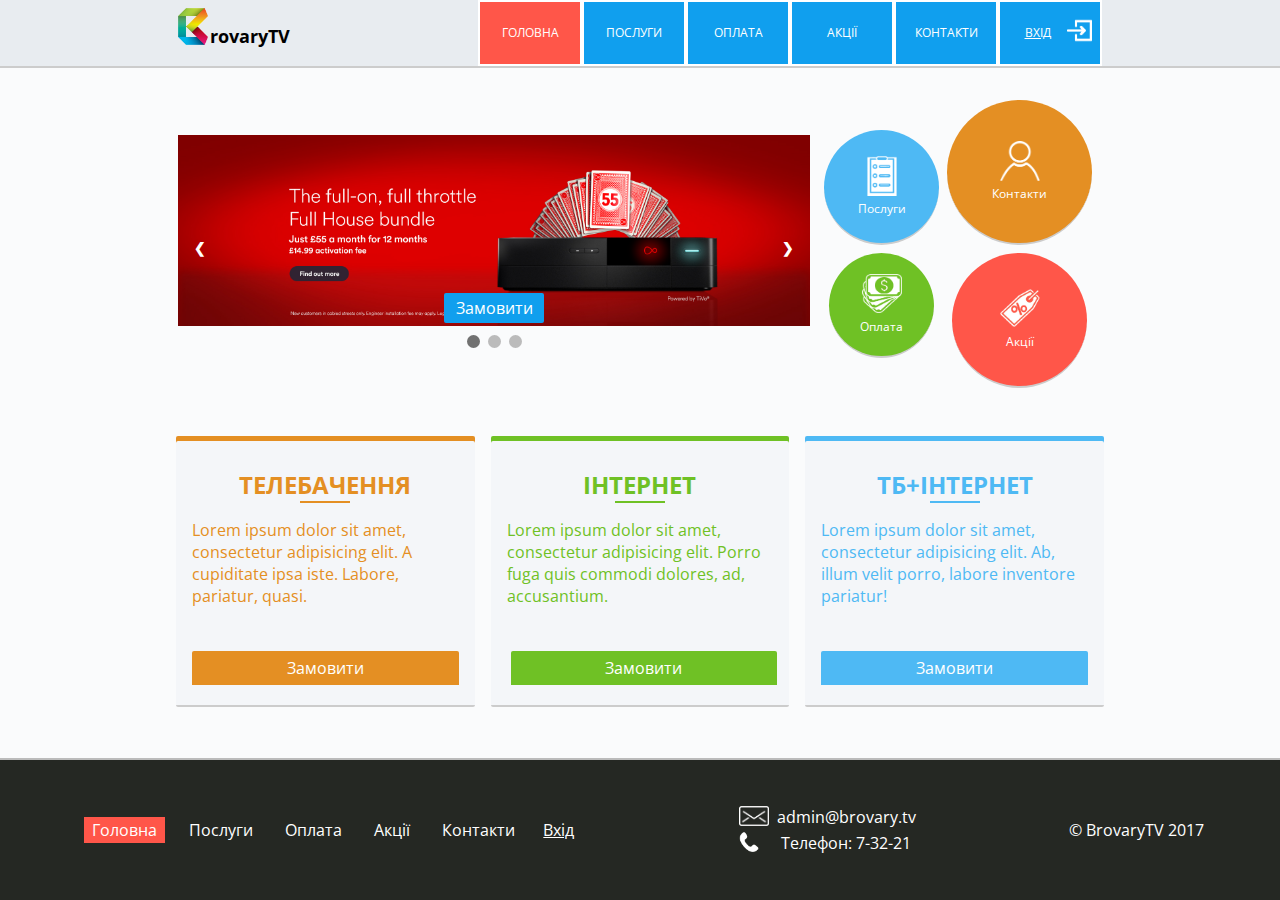
==== commit 326abe98: "contacts: map+menu fix_2" ====
--- a/index.html
+++ b/index.html
@@ -162,10 +162,10 @@
 			</div>
 			<div class="wrap_contacts">
 				<a href="mailto:admin@brovary.tv">
-					<span class="mail">admin@brovary.tv</span>
+					<p class="mail">admin@brovary.tv</p>
 				</a>
 				<a href="tel:+30459473221">
-					<span class="tel">Телефон: 7-32-21</span>
+					<p class="tel">Телефон: 7-32-21</p>
 				</a>
 			</div>
 			<p class="copyright">&copy; BrovaryTV 2017</p>
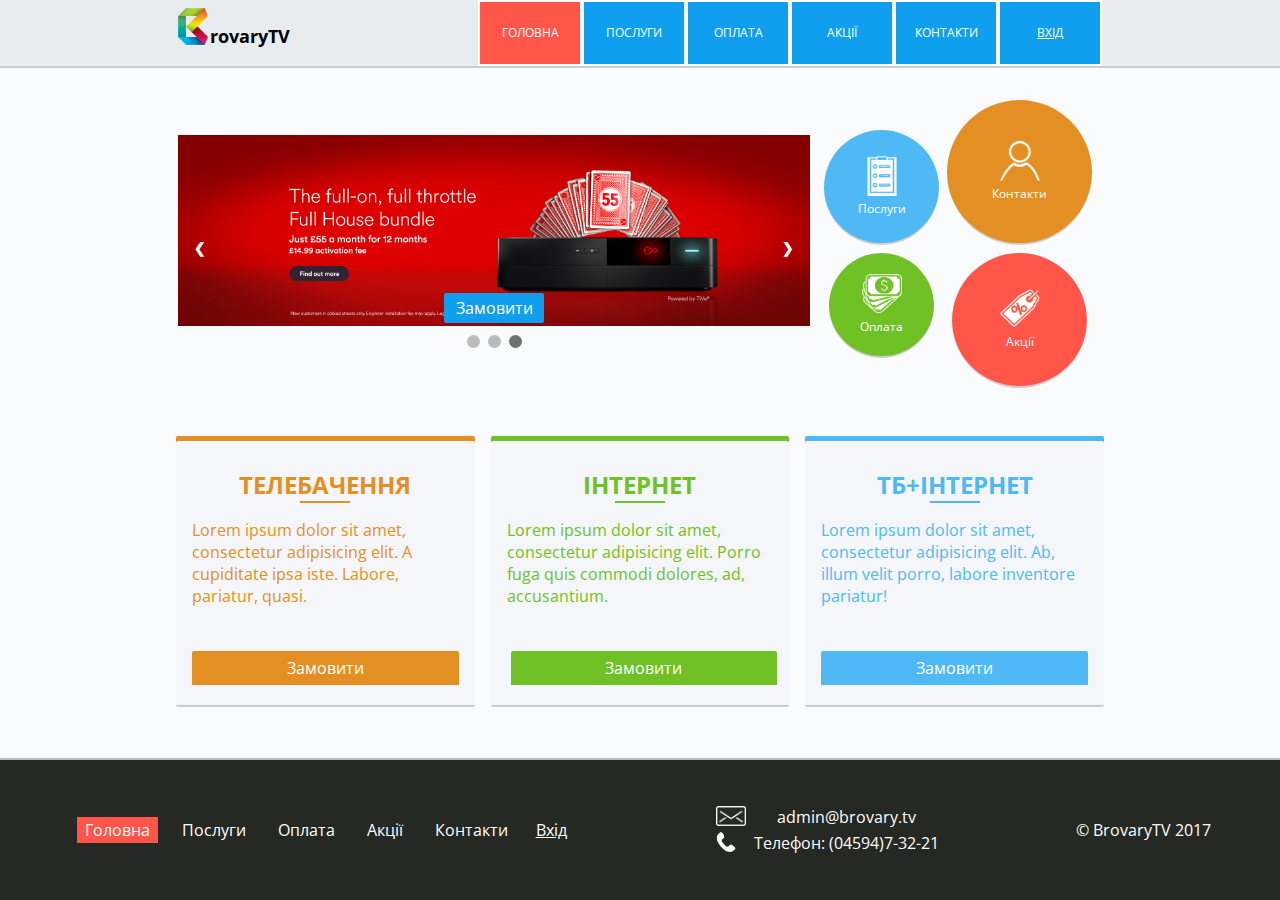
==== commit 3345debe: "equip_1" ====
--- a/index.html
+++ b/index.html
@@ -1,14 +1,14 @@
 <!DOCTYPE html>
-<html lang="ru">
+<html lang="uk">
 	<head>
 		<meta charset="utf-8">
 		<meta name="viewport" content="width=device-width,initial-scale=1.0">
-		<title>Brovary.tv</title>
+		<title>Головна | BrovaryTV</title>
 		<link href="https://fonts.googleapis.com/css?family=Open+Sans+Condensed:300" rel="stylesheet">
 		<link rel="shortcut icon" href="images/favico.ico" type="image/x-icon">
 		<link rel="stylesheet" href="stylesheets/css/style.css">
 		<script src="https://ajax.googleapis.com/ajax/libs/jquery/3.1.1/jquery.min.js"></script>
-		</head>
+	</head>
 	<body>
 		<div class="page_wrap">
 		<header>
@@ -25,29 +25,29 @@
 						<li class="services_li">
 							<a>Послуги</a>
 							<ul class="second-level_menu">
-								<li><a href="#">Обладнання</a></li>
+								<li><a href="equip.html">Обладнання</a></li>
 								<li class="connecting_service_li">
 									<a>Підключення</a>
 									<ul class="third-level_menu">
-										<li><a href="#">FAQ</a></li>
-										<li><a href="#">Технічні питання</a></li>
-										<li><a href="#">Документи</a></li>
+										<li><a href="FAQ.html">FAQ</a></li>
+										<li><a href="tech_support.html">Технічні питання</a></li>
+										<li><a href="documents.html">Документи</a></li>
 									</ul>
 								</li>
-								<li><a href="#">Телебачення</a></li>
-								<li><a href="#">Інтернет</a></li>
-								<li><a href="#">ТБ+Інтернет</a></li>
+								<li><a href="tariffs.html#tv">Телебачення</a></li>
+								<li><a href="tariffs.html#internet">Інтернет</a></li>
+								<li><a href="tariffs.html#tv_internet">ТБ+Інтернет</a></li>
 							</ul>
 						</li>
 						<li class="pay_li">
 							<a>Оплата</a>
 							<ul class="second-level_menu">
 								<li><a href="https://ukrpays.com/v2/services/payment/id/553/">Онлайн</a></li>
-								<li><a href="#">Квитанція</a></li>
+								<li><a href="docs/kvitanciya.pdf">Квитанція</a></li>
 							</ul>
 						</li>
-						<li><a href="#">Акції</a></li>
-						<li><a href="#">Контакти</a></li>
+						<li><a href="discount.html">Акції</a></li>
+						<li><a href="contacts.html">Контакти</a></li>
 						<li class="login"><a href="http://stat.brovary.tv">Вхід</a></li>
 					</ul>
 				</nav>
@@ -142,7 +142,7 @@
 				<span class="modal_close">X</span>
 				<h1>Оберіть тип оплати</h1>
 				<a href="https://ukrpays.com/v2/services/payment/id/553/" class="btn_place">Онлайн</a>
-				<a href="#" class="btn_place">Друк квитанції</a>
+				<a href="docs/kvitanciya.pdf" class="btn_place">Друк квитанції</a>
 			</form>
 		</div>
 	<div id="overlay" style="display: none;"></div>
@@ -151,12 +151,12 @@
 			<div class="wrap_footer_menu">
 				<ul class="footer_menu leftside_column">
 					<li class="Active"><a href="#">Головна</a></li>
-					<li><a href="#">Послуги</a></li>
+					<li><a href="tariffs.html">Послуги</a></li>
 					<li><a href="#modal1" class="open_modal_1">Оплата</a></li>
 				</ul>
 				<ul class="footer_menu rightside_column">
-					<li><a href="#">Акції</a></li>
-					<li><a href="#">Контакти</a></li>
+					<li><a href="discount.html">Акції</a></li>
+					<li><a href="contacts.html">Контакти</a></li>
 					<li class="login"><a href="http://stat.brovary.tv">Вхід</a></li>
 				</ul>
 			</div>
@@ -164,8 +164,8 @@
 				<a href="mailto:admin@brovary.tv">
 					<p class="mail">admin@brovary.tv</p>
 				</a>
-				<a href="tel:+30459473221">
-					<p class="tel">Телефон: 7-32-21</p>
+				<a href="tel:+380459473221">
+					<p class="tel">Телефон: (04594)7-32-21</p>
 				</a>
 			</div>
 			<p class="copyright">&copy; BrovaryTV 2017</p>
--- a/stylesheets/css/style.css
+++ b/stylesheets/css/style.css
@@ -917,6 +917,39 @@
   cursor: pointer;
   display: none; }
 
+.questions_block {
+  background-color: #fff;
+  box-shadow: inset 0px 5px 0px 0px #4eb9f4;
+  border-bottom: 2px #ccc solid;
+  padding: 16px; }
+  .questions_block .lan_connection_textwrap {
+    display: none; }
+  .questions_block #lan_connection:checked ~ .lan_connection_textwrap {
+    display: block; }
+  .questions_block h1 {
+    text-align: center; }
+  .questions_block h4, .questions_block label {
+    text-decoration: underline;
+    text-transform: uppercase; }
+  .questions_block ul {
+    list-style-type: circle; }
+  .questions_block .attention {
+    color: #ff5649; }
+  .questions_block table {
+    margin: auto; }
+  .questions_block th {
+    text-align: center;
+    background-color: #4eb9f4; }
+  .questions_block .price_td {
+    text-align: center; }
+  .questions_block .number_td {
+    background-color: #ff5649;
+    color: #fff;
+    text-align: center; }
+  .questions_block td p {
+    margin: 0;
+    padding-left: 4px; }
+
 footer {
   background-color: #252823;
   display: flex;
@@ -982,7 +1015,7 @@
   width: 20px;
   height: 20px; }
 
-@media (min-width: 400px) {
+@media (min-width: 450px) {
   .main_btns {
     flex-direction: row; }
 
@@ -1008,7 +1041,7 @@
   .flex {
     flex-direction: row; }
 
-  ._b_block:hover {
+  .info_block:hover {
     margin-top: -8px;
     transition: linear all 0.3s; }
 
@@ -1029,10 +1062,13 @@
     float: right;
     padding: 0;
     margin-right: 8px; }
+    .header_menu .Active {
+      margin-left: 0; }
     .header_menu a {
       padding: 4px;
       margin: 0;
-      line-height: 62px; }
+      line-height: 54px;
+      display: block; }
     .header_menu li {
       background-color: #109fee;
       margin: 0;
@@ -1077,18 +1113,6 @@
     .header_menu .Active {
       background-color: #ff5649;
       border: 2px #fff solid; }
-    .header_menu .login::after {
-      content: "";
-      display: block;
-      position: relative;
-      top: 16px;
-      right: 8px;
-      background-image: url("../../images/login.png");
-      background-size: 100%;
-      width: 25px;
-      height: 25px;
-      float: right;
-      vertical-align: middle; }
 
   .header_menu::before {
     display: none; }
